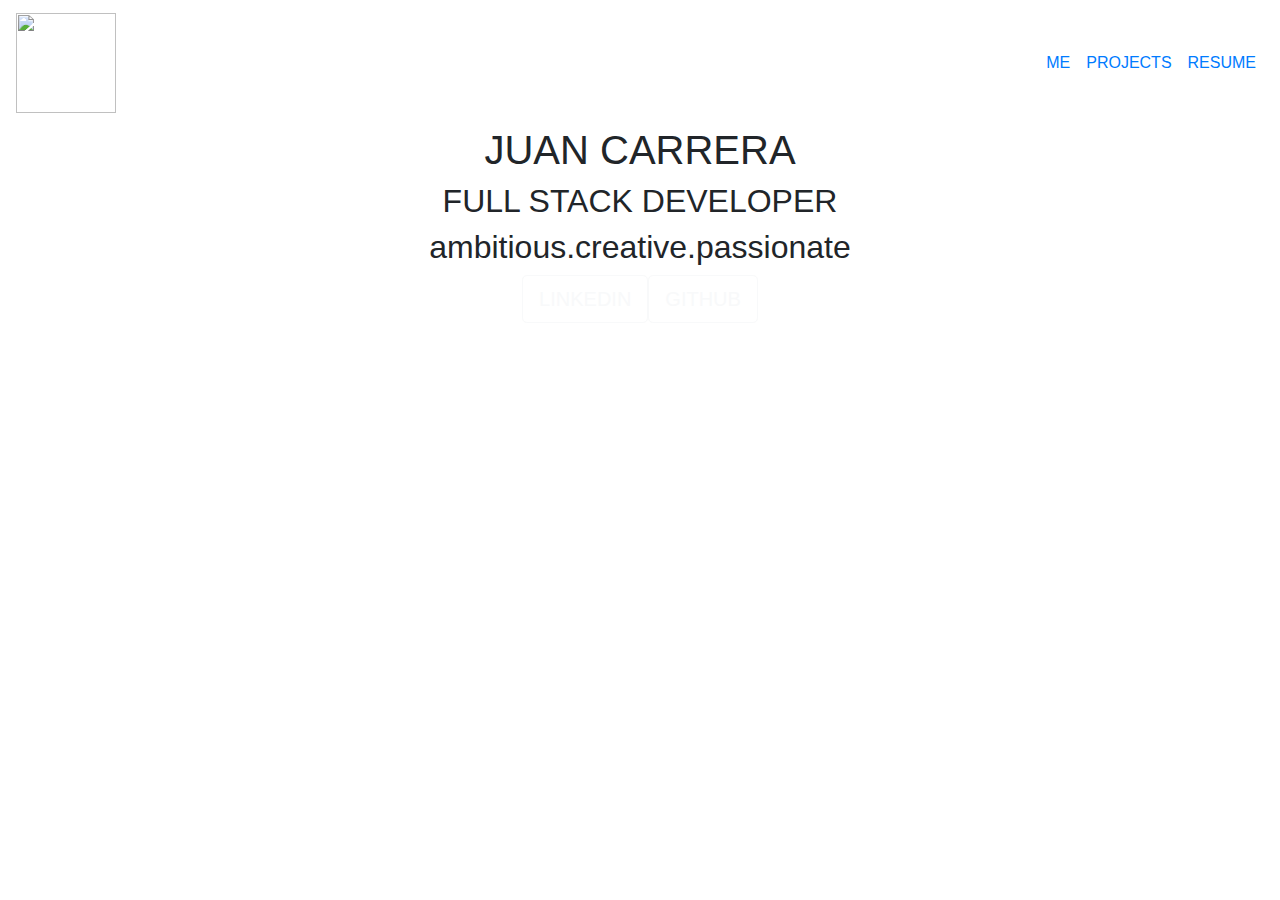
==== index.html @ 40b05db3 "Fixed links issues with mobile still" ====
<!DOCTYPE html>
<html lang="en">
<head>
    <meta charset="utf-8" />
    <title>JTHEDEV</title>
    <meta name="viewport" content="width=device-width, initial-scale=1">
    <link rel="shortcut icon" type="image/icon" href="favicon.ico">
    <link rel="stylesheet" href="https://maxcdn.bootstrapcdn.com/bootstrap/4.0.0/css/bootstrap.min.css" integrity="sha384-Gn5384xqQ1aoWXA+058RXPxPg6fy4IWvTNh0E263XmFcJlSAwiGgFAW/dAiS6JXm" crossorigin="anonymous">
    <link rel="stylesheet" type="text/css" media="screen" href="stylesheet.css" />
    <link href="https://fonts.googleapis.com/css?family=Poppins:900" rel="stylesheet">
    <link href="https://fonts.googleapis.com/css?family=Playfair+Display" rel="stylesheet">


    <script src="functions.js"></script>
</head>
<body>
    
    <div class ="header">
    <nav class="navbar navbar-expand-lg">
            <a class="navbar-brand" href="#">
                    <img src="jlogo.png" width="100" height="100" class="d-inline-block align-top" alt=""></a>
            <button class="navbar-toggler" type="button" data-toggle="collapse" data-target="#navbarNav" aria-controls="navbarNav" aria-expanded="false" aria-label="Toggle navigation">
                    <span class="navbar-nav">
                                <ul class="navbar-nav ml-auto">
                                                <li class="nav-item active">
                                                  <a class="nav-link" href="#">ME<span class="sr-only">(current)</span></a>   
                                                </li>
                                                <li class="nav-item">
                                                      <a class="nav-link" href="projects.html">PROJECTS</a>
                                                </li>
                                                <li class="nav-item">
                                                      <a class="nav-link" href="#">RESUME</a>
                                                </li>
                                </ul>
                    </span>
            </button>
            <!-- TO DO: need to fix mobile navbar -->

            <div class="collapse navbar-collapse" id="navbarNav">
                    <ul class="navbar-nav ml-auto">
                      <li class="nav-item active">
                        <a class="nav-link" href="#">ME<span class="sr-only">(current)</span></a>
                      </li>
                      <li class="nav-item">
                            <a class="nav-link" href="projects.html">PROJECTS</a>
                      </li>
                      <li class="nav-item">
                            <a class="nav-link" href="#">RESUME</a>
                      </li>
                    </ul>
            </div>

    </nav>
    </div>

    <div class="container">
            <div class="row justify-content-md-center">
                <h1 id="name">JUAN CARRERA</h1>
            </div>
            <div class="row justify-content-md-center">
                <h2 id="adjs">FULL STACK DEVELOPER</h2>
            </div>
            <div class="row justify-content-md-center">
                <h2 id="adjs">ambitious.creative.passionate</h2>
            </div>
            <div class="row justify-content-md-center" id="btns">
                    <button type="button" class="btn btn-outline-light btn-lg" onclick="linkden()">LINKEDIN</button>
                    <button type="button" class="btn btn-outline-light btn-lg"onclick="github()">GITHUB</button>
            
            </div>





    </div>
    

    
</body>
</html>
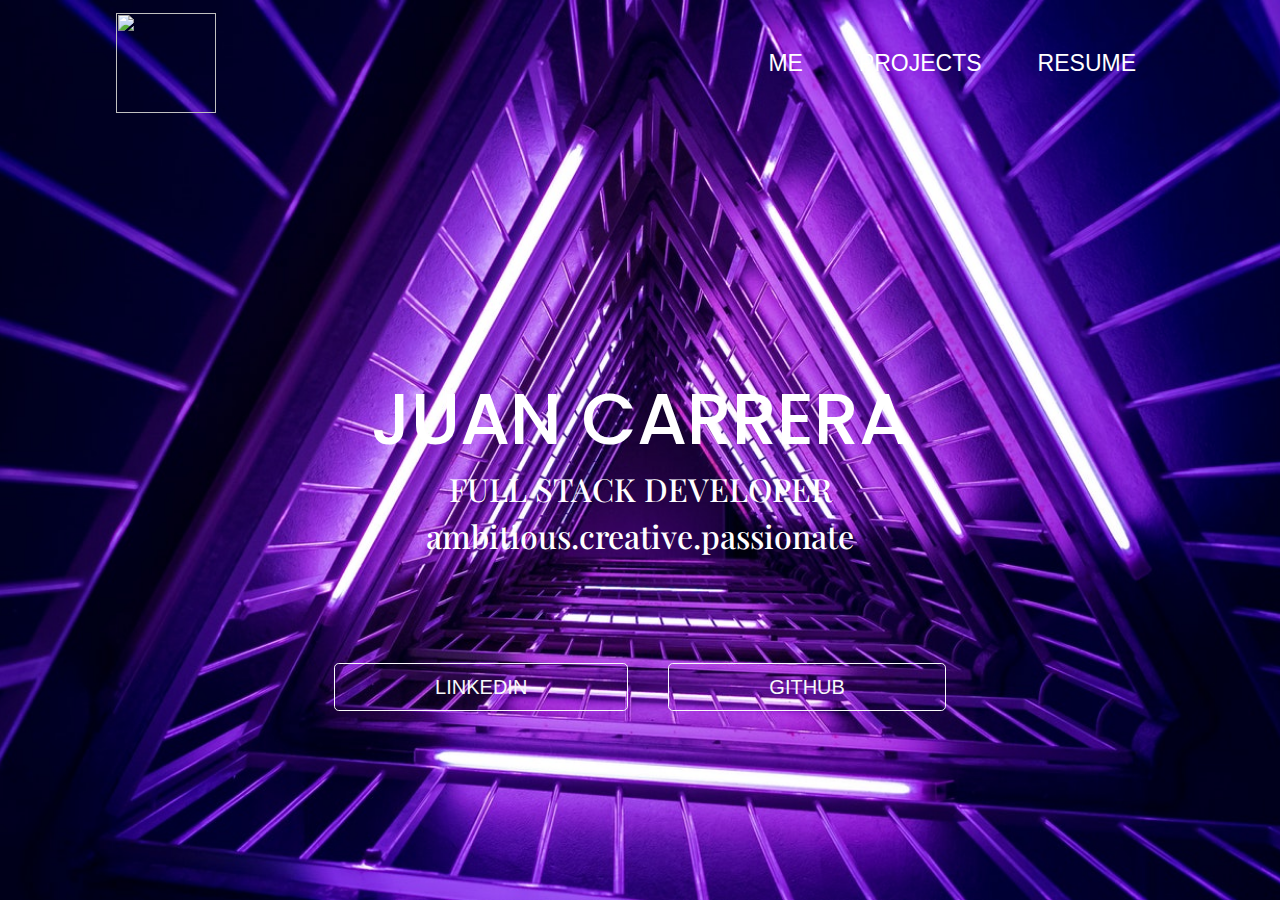
==== commit 9d6085c2: "Background changes" ====
--- a/index.html
+++ b/index.html
@@ -14,7 +14,8 @@
     <script src="functions.js"></script>
 </head>
 <body>
-    
+
+
     <div class ="header">
     <nav class="navbar navbar-expand-lg">
             <a class="navbar-brand" href="#">
@@ -75,7 +76,5 @@
 
     </div>
     
-
-    
 </body>
 </html>--- a/stylesheet.css
+++ b/stylesheet.css
@@ -0,0 +1,87 @@
+
+body,html{
+    height: 100%;
+    margin: 0;
+
+    background-image: url("triangles.jpg");
+
+    height: 100%;
+    background-position: center;
+    background-repeat: no-repeat;
+    background-size: cover;
+}
+
+.bg{
+    background-color: rgba(0, 0, 0, 0.822);
+    position: absolute;
+    top: 0;
+    left: 0;
+    width: 100%;
+    height: 100%;
+}
+
+.btn{
+    padding-left: 100px;
+    padding-right: 100px;
+    margin-top: 100px;
+    margin-left: 20px;
+    margin-right: 20px;
+}
+
+.btn:hover{
+
+    color: black;
+    background-color: yellow;
+
+}
+
+.header{
+font-size: 23px;
+color: white;
+background: transparent;
+text-decoration: none;
+padding-right: 100px;
+padding-left: 100px;
+}
+
+.navbar-toggler{
+    background-color: yellow;
+}
+
+.navbar-nav > li{
+    padding-left:20px;
+    padding-right:20px;
+  }
+
+a{ 
+    color: inherit;
+}
+
+a:hover{ 
+    color: yellow;
+}
+
+#name{
+
+    text-align: center;
+    color: white;
+    padding-top: 250px;
+    font-size: 72px;
+    font-family: 'Poppins', sans-serif;
+}
+
+#adjs {
+
+        text-align: center;
+        color: white;
+        font-size: 32px;
+        font-family: 'Playfair Display', serif;
+
+}
+
+/* html {
+    background: url(headerpic.jpg) no-repeat center center fixed;
+    background-size: cover;
+    height: 100%;
+    overflow: hidden;
+  } */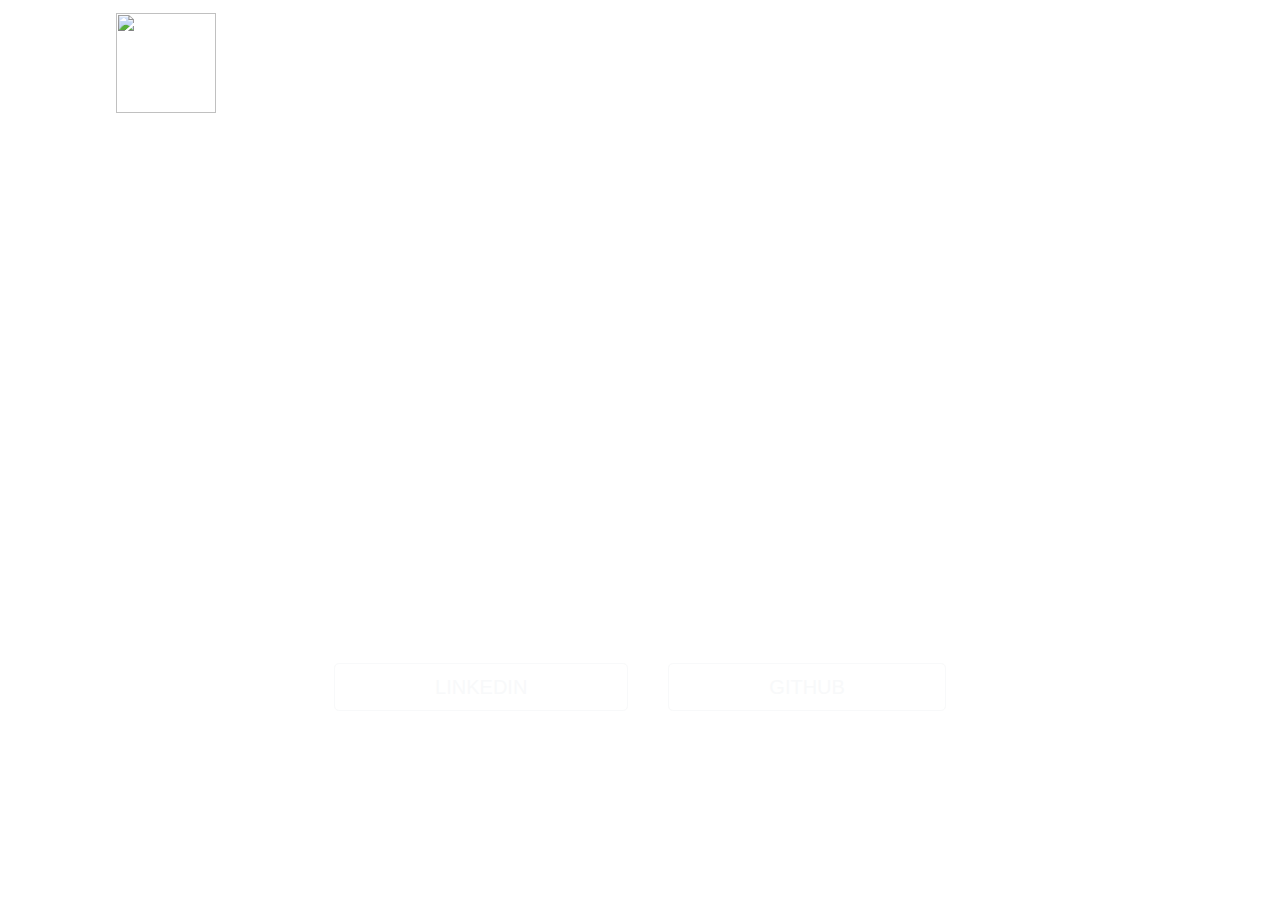
==== commit 583444e7: "Minor Changes" ====
--- a/index.html
+++ b/index.html
@@ -13,6 +13,7 @@
 
     <script src="functions.js"></script>
 </head>
+
 <body>
 
 
--- a/stylesheet.css
+++ b/stylesheet.css
@@ -1,24 +1,14 @@
 
 body,html{
-    height: 100%;
-    margin: 0;
 
-    background-image: url("triangles.jpg");
+    background: url('backgrouND.jpg') no-repeat   center center fixed;
+    -webkit-background-size: cover;
+    -moz-background-size: cover;
+    -o-background-size: cover;
+    background-size: cover;
 
-    height: 100%;
-    background-position: center;
-    background-repeat: no-repeat;
-    background-size: cover;
 }
 
-.bg{
-    background-color: rgba(0, 0, 0, 0.822);
-    position: absolute;
-    top: 0;
-    left: 0;
-    width: 100%;
-    height: 100%;
-}
 
 .btn{
     padding-left: 100px;
@@ -30,8 +20,8 @@
 
 .btn:hover{
 
-    color: black;
-    background-color: yellow;
+    color: rgb(255, 255, 255);
+    background-color: rgb(0, 0, 0);
 
 }
 
@@ -61,10 +51,15 @@
     color: yellow;
 }
 
+#icons{
+    width: 50px;
+
+}
+
 #name{
 
     text-align: center;
-    color: white;
+    color: rgb(255, 255, 255);
     padding-top: 250px;
     font-size: 72px;
     font-family: 'Poppins', sans-serif;
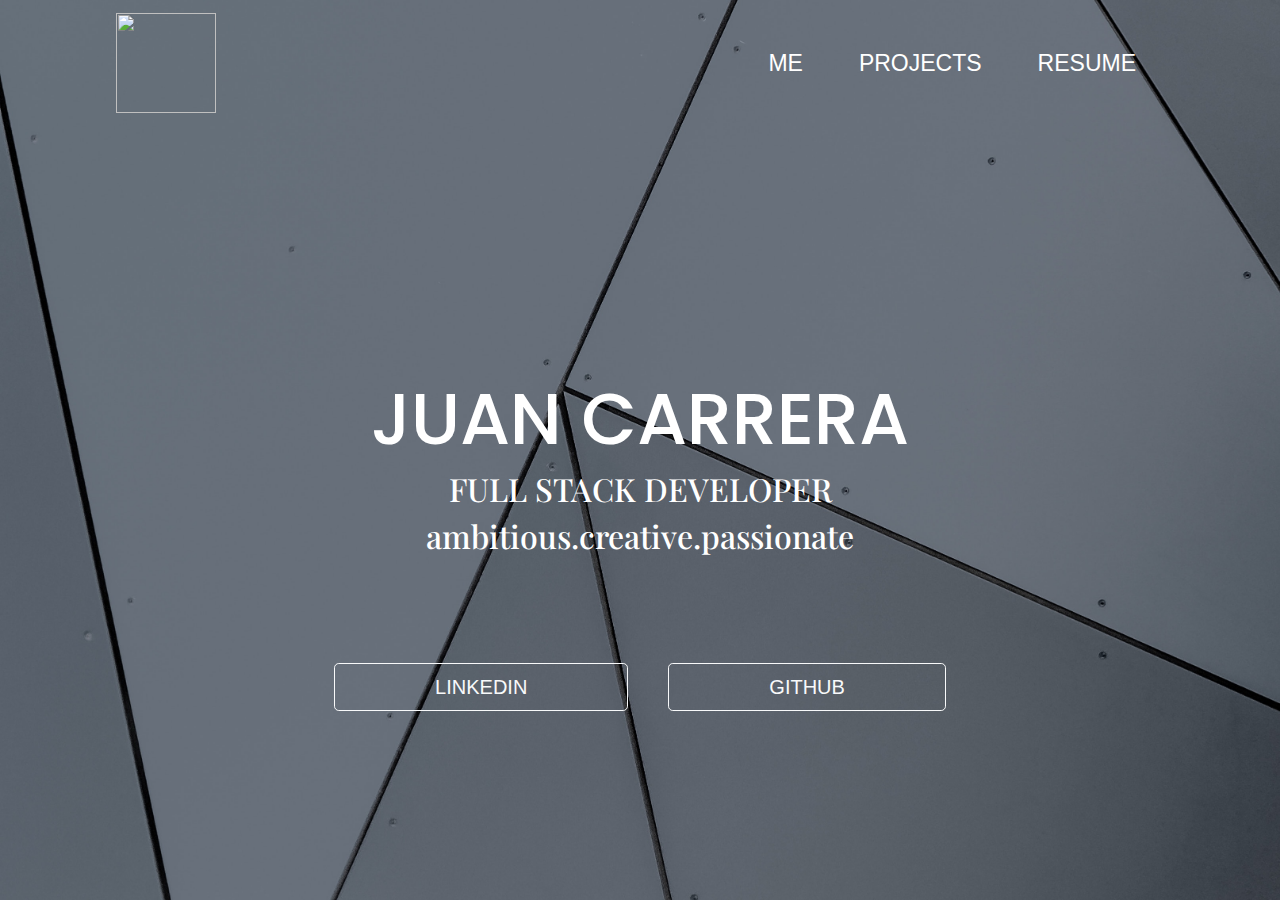
==== commit 4e113ff9: "Fixed backgroun" ====
--- a/index.html
+++ b/index.html
@@ -3,7 +3,7 @@
 <head>
     <meta charset="utf-8" />
     <title>JTHEDEV</title>
-    <meta name="viewport" content="width=device-width, initial-scale=1">
+    <meta name="viewport" content="width=device-width, initial-scale=1.0">
     <link rel="shortcut icon" type="image/icon" href="favicon.ico">
     <link rel="stylesheet" href="https://maxcdn.bootstrapcdn.com/bootstrap/4.0.0/css/bootstrap.min.css" integrity="sha384-Gn5384xqQ1aoWXA+058RXPxPg6fy4IWvTNh0E263XmFcJlSAwiGgFAW/dAiS6JXm" crossorigin="anonymous">
     <link rel="stylesheet" type="text/css" media="screen" href="stylesheet.css" />
@@ -68,7 +68,6 @@
             <div class="row justify-content-md-center" id="btns">
                     <button type="button" class="btn btn-outline-light btn-lg" onclick="linkden()">LINKEDIN</button>
                     <button type="button" class="btn btn-outline-light btn-lg"onclick="github()">GITHUB</button>
-            
             </div>
 
 
--- a/stylesheet.css
+++ b/stylesheet.css
@@ -1,7 +1,7 @@
 
 body,html{
 
-    background: url('backgrouND.jpg') no-repeat   center center fixed;
+    background: url('background.jpg') no-repeat center center fixed;
     -webkit-background-size: cover;
     -moz-background-size: cover;
     -o-background-size: cover;
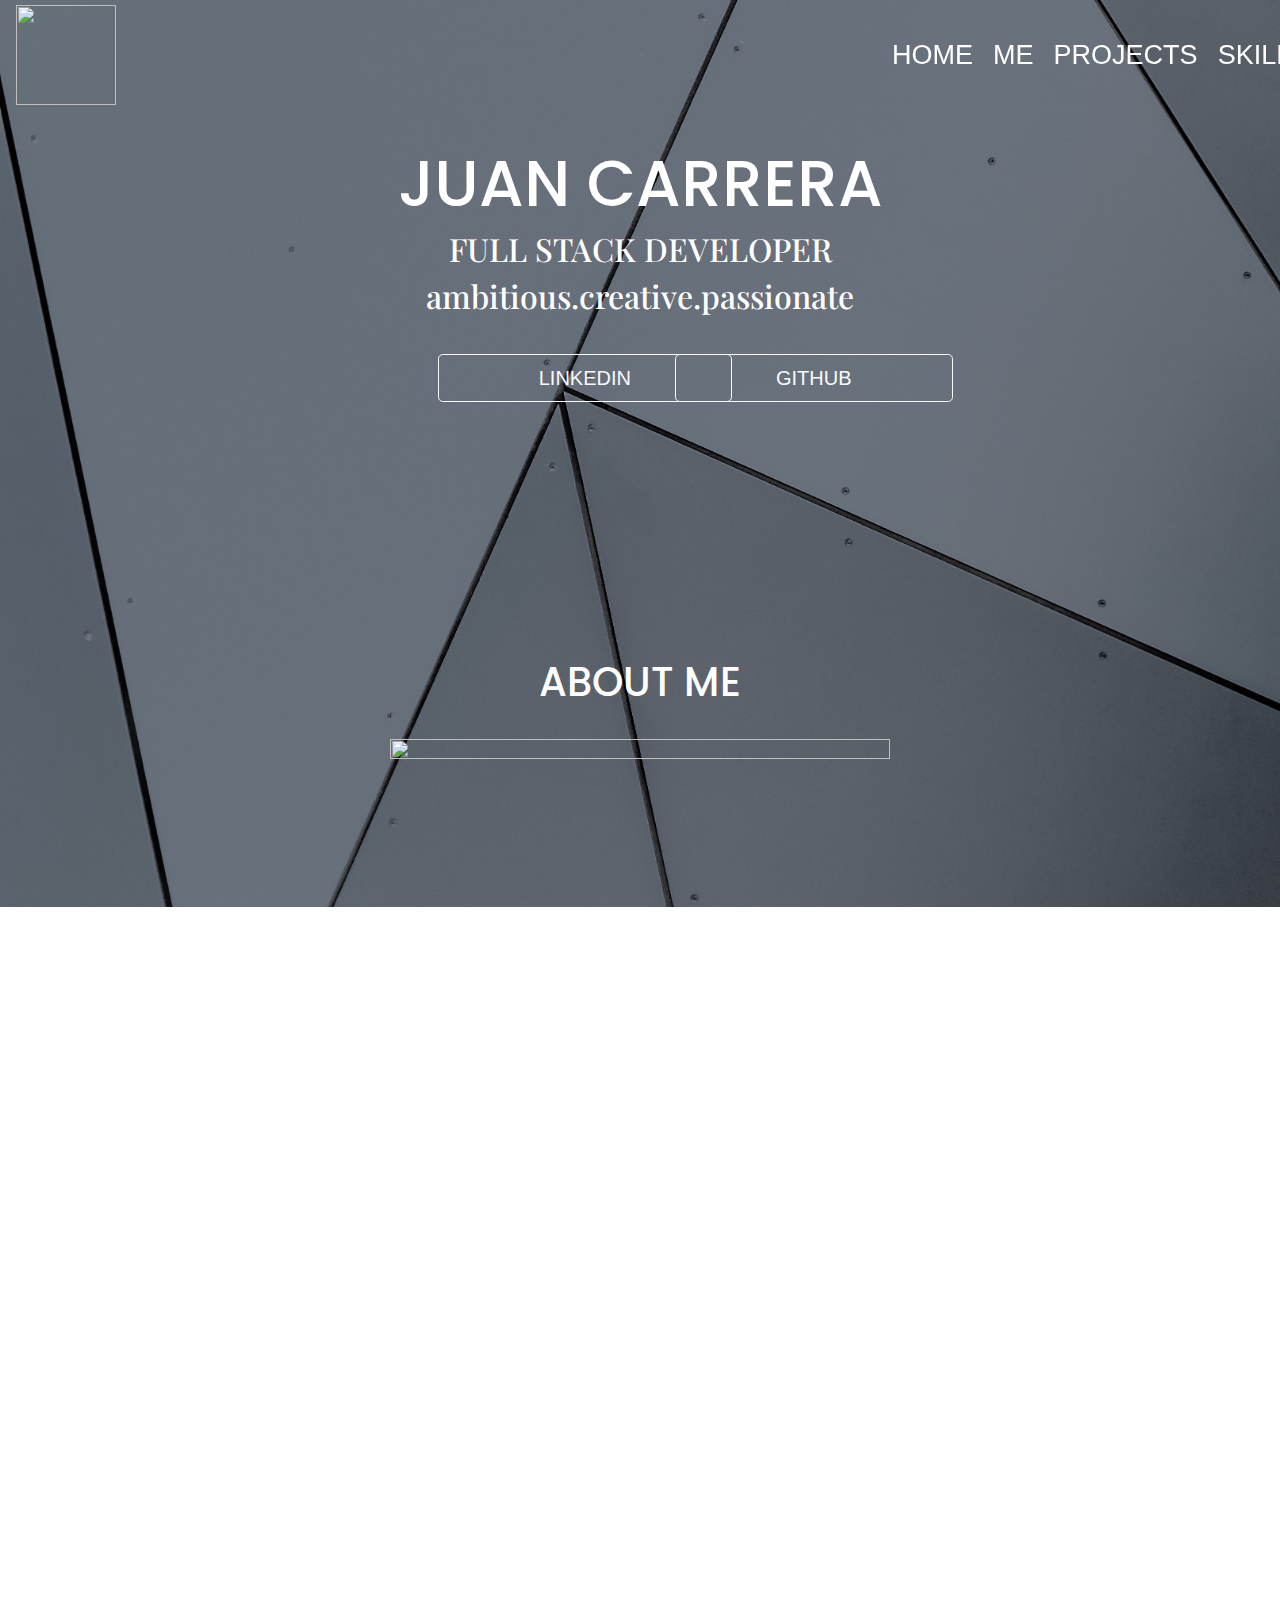
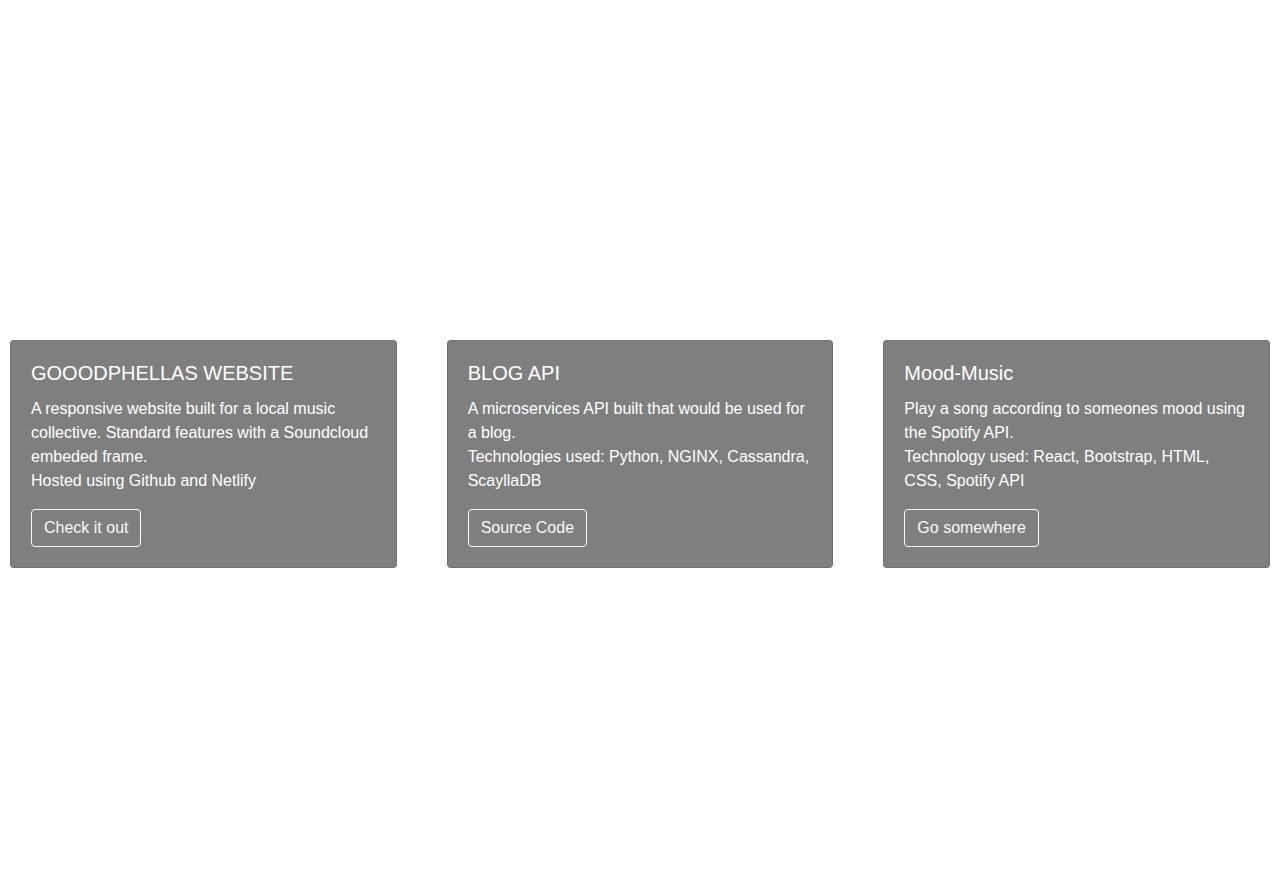
==== commit 79522343: "Changed to one page" ====
--- a/index.html
+++ b/index.html
@@ -6,6 +6,9 @@
     <meta name="viewport" content="width=device-width, initial-scale=1.0">
     <link rel="shortcut icon" type="image/icon" href="favicon.ico">
     <link rel="stylesheet" href="https://maxcdn.bootstrapcdn.com/bootstrap/4.0.0/css/bootstrap.min.css" integrity="sha384-Gn5384xqQ1aoWXA+058RXPxPg6fy4IWvTNh0E263XmFcJlSAwiGgFAW/dAiS6JXm" crossorigin="anonymous">
+    <script src="https://code.jquery.com/jquery-3.3.1.slim.min.js" integrity="sha384-q8i/X+965DzO0rT7abK41JStQIAqVgRVzpbzo5smXKp4YfRvH+8abtTE1Pi6jizo" crossorigin="anonymous"></script>
+    <script src="https://cdnjs.cloudflare.com/ajax/libs/popper.js/1.14.7/umd/popper.min.js" integrity="sha384-UO2eT0CpHqdSJQ6hJty5KVphtPhzWj9WO1clHTMGa3JDZwrnQq4sF86dIHNDz0W1" crossorigin="anonymous"></script>
+    <script src="https://stackpath.bootstrapcdn.com/bootstrap/4.3.1/js/bootstrap.min.js" integrity="sha384-JjSmVgyd0p3pXB1rRibZUAYoIIy6OrQ6VrjIEaFf/nJGzIxFDsf4x0xIM+B07jRM" crossorigin="anonymous"></script>
     <link rel="stylesheet" type="text/css" media="screen" href="stylesheet.css" />
     <link href="https://fonts.googleapis.com/css?family=Poppins:900" rel="stylesheet">
     <link href="https://fonts.googleapis.com/css?family=Playfair+Display" rel="stylesheet">
@@ -15,66 +18,112 @@
 </head>
 
 <body>
+    <nav class="navbar navbar-dark fixed-top">
+            <a class="navbar-brand" href="#top">
+                    <img src="jlogo.png" width="100" height="100" class="d-inline-block align-top" alt="">
+			</a>
+			<div class="textnav">
+			<a class="nav-link" href="#top">HOME</a>
+			<a class="nav-link" href="#aboutme">ME</a>
+			<a class="nav-link" href="#projs">PROJECTS</a>
+			<a class="nav-link" href="#resume">SKILLS</a>
+			</div>
+	</nav>
 
+	<header>
 
-    <div class ="header">
-    <nav class="navbar navbar-expand-lg">
-            <a class="navbar-brand" href="#">
-                    <img src="jlogo.png" width="100" height="100" class="d-inline-block align-top" alt=""></a>
-            <button class="navbar-toggler" type="button" data-toggle="collapse" data-target="#navbarNav" aria-controls="navbarNav" aria-expanded="false" aria-label="Toggle navigation">
-                    <span class="navbar-nav">
-                                <ul class="navbar-nav ml-auto">
-                                                <li class="nav-item active">
-                                                  <a class="nav-link" href="#">ME<span class="sr-only">(current)</span></a>   
-                                                </li>
-                                                <li class="nav-item">
-                                                      <a class="nav-link" href="projects.html">PROJECTS</a>
-                                                </li>
-                                                <li class="nav-item">
-                                                      <a class="nav-link" href="#">RESUME</a>
-                                                </li>
-                                </ul>
-                    </span>
-            </button>
-            <!-- TO DO: need to fix mobile navbar -->
+    <div class="container text-center" id="top">
+            <div class="row">
+				<div class="col">
+				<h1 id="name">JUAN CARRERA</h1>
+				</div>
+            </div>
+            <div class="row">
+				<div class="col">
+				<h2 id="adjs">FULL STACK DEVELOPER</h2>
+				</div>
+            </div>
+            <div class="row">
+				<div class="col">	
+				<h2 id="adjs">ambitious.creative.passionate</h2>
+				</div>
+			</div>
+            <div class="row justify-content-center">
+				<div class="col col-lg-4">
+					<button type="button" class="btn mainbuttons btn-outline-light btn-lg" onclick="linkden()">LINKEDIN</button>
+				</div>
+				<div class="col col-lg-4">
+					<button type="button" class="btn mainbuttons btn-outline-light btn-lg"onclick="github()">GITHUB</button>
+				</div>
+            </div>
+	</div>
 
-            <div class="collapse navbar-collapse" id="navbarNav">
-                    <ul class="navbar-nav ml-auto">
-                      <li class="nav-item active">
-                        <a class="nav-link" href="#">ME<span class="sr-only">(current)</span></a>
-                      </li>
-                      <li class="nav-item">
-                            <a class="nav-link" href="projects.html">PROJECTS</a>
-                      </li>
-                      <li class="nav-item">
-                            <a class="nav-link" href="#">RESUME</a>
-                      </li>
-                    </ul>
-            </div>
+	</header>
+	
+	<main>
+	<h1 class="bod_headers" id="aboutme">ABOUT ME</h1>
+    
+        <div class="container">
+        	<div class="row justify-content-center">
+            	<div class="col text-center">
+					<img id="mepic" class="img-fluid" src="me.png" width="500" height="500">
+				</div>
+			</div>
+			
+			<div class="row justify-content-center">
+            	<div class="col text-center">
+					<p id="me_desc">My name is Juan Carrera I am 24 years old based out of Orange County. I am a recent Computer Science graduate From California State University, Fullerton.
+					I am interested in Full Stack Engineering and am always trying to better my skills. I enjoy Electronic Music and get a lot of my insperation from the genre and artists. <br> <br>I am ambitious <br> I am creative <br> I am passionate
+					</p>
+				</div>
+			</div>
+			
+	   </div>
 
-    </nav>
-    </div>
+	   <h1 class="bod_headers" id="projs">PROJECTS</h1>
 
-    <div class="container">
-            <div class="row justify-content-md-center">
-                <h1 id="name">JUAN CARRERA</h1>
-            </div>
-            <div class="row justify-content-md-center">
-                <h2 id="adjs">FULL STACK DEVELOPER</h2>
-            </div>
-            <div class="row justify-content-md-center">
-                <h2 id="adjs">ambitious.creative.passionate</h2>
-            </div>
-            <div class="row justify-content-md-center" id="btns">
-                    <button type="button" class="btn btn-outline-light btn-lg" onclick="linkden()">LINKEDIN</button>
-                    <button type="button" class="btn btn-outline-light btn-lg"onclick="github()">GITHUB</button>
-            </div>
+	   <div class="card_cont">
+			<div class="row">
+					<div class="col-lg d-flex justify-content-center">	
+							<div class="card">
+									<div class="card-body">
+									<h5 class="card-title">GOOODPHELLAS WEBSITE</h5>
+									<p class="card-text">A responsive website built for a local music collective. Standard features with a Soundcloud embeded frame. <br> Hosted using Github and Netlify</p>
+									<a href="https://thegoodphellas.com/" target="_blank" class="btn cardbutton btn-outline-light ">Check it out</a>
+									</div>
+								</div>
+					</div>
+			
+					<div class="col-lg d-flex justify-content-center">	
+							<div class="card">
+									<div class="card-body">
+									<h5 class="card-title">BLOG API</h5>
+									<p class="card-text">A microservices API built that would be used for a blog. <br> Technologies used: Python, NGINX, Cassandra, ScayllaDB </p>
+									<a href="https://github.com/jweird/Blog-API" class="btn cardbutton btn-outline-light sticky-bottom">Source Code</a>
+									</div>
+								</div>
+					</div>
 
 
 
+					<div class="col-lg d-flex justify-content-center">	
+							<div class="card">
+									<div class="card-body">
+									<h5 class="card-title">Mood-Music</h5>
+									<p class="card-text">Play a song according to someones mood using the Spotify API. <br> Technology used: React, Bootstrap, HTML, CSS, Spotify API</p>
+									<a href="#" class="btn cardbutton btn-outline-light sticky-bottom">Go somewhere</a>
+									</div>
+								</div>
+					</div>
+			</div>
+	  </div>
+
+	  <h1 class="bod_headers" id="resume">RESUME</h1>
 
 
-    </div>
+	  
+	   
+	</main>
     
 </body>
 </html>--- a/stylesheet.css
+++ b/stylesheet.css
@@ -6,45 +6,44 @@
     -moz-background-size: cover;
     -o-background-size: cover;
     background-size: cover;
+    overflow: auto;
+
 
 }
 
 
-.btn{
+
+.mainbuttons{
+
     padding-left: 100px;
     padding-right: 100px;
-    margin-top: 100px;
+    margin: 0px;
+    margin-top: 15%;
     margin-left: 20px;
-    margin-right: 20px;
+    margin-right: 20px; 
 }
 
 .btn:hover{
 
-    color: rgb(255, 255, 255);
-    background-color: rgb(0, 0, 0);
+    color: rgb(0, 0, 0);
+    background-color: rgb(238, 255, 0);
 
 }
 
-.header{
-font-size: 23px;
-color: white;
-background: transparent;
-text-decoration: none;
-padding-right: 100px;
-padding-left: 100px;
+#brand{
+    margin: 0px;
 }
 
-.navbar-toggler{
-    background-color: yellow;
-}
-
-.navbar-nav > li{
-    padding-left:20px;
-    padding-right:20px;
+.nav-link{
+    font-size: 3vmin;
+    text-align: right;
+    padding: 0% 4% 0% 0%;
+    margin-left: 5px;
+ 
   }
 
 a{ 
-    color: inherit;
+    color: white;
 }
 
 a:hover{ 
@@ -60,23 +59,77 @@
 
     text-align: center;
     color: rgb(255, 255, 255);
-    padding-top: 250px;
-    font-size: 72px;
+    margin-top: 30%;
+    font-size: 5vmax;
     font-family: 'Poppins', sans-serif;
+}
+.textnav{
+    display: flex;
 }
 
 #adjs {
 
         text-align: center;
         color: white;
-        font-size: 32px;
+        font-size: 2.5vmax;
         font-family: 'Playfair Display', serif;
 
 }
 
-/* html {
-    background: url(headerpic.jpg) no-repeat center center fixed;
-    background-size: cover;
-    height: 100%;
-    overflow: hidden;
-  } */+.bod_headers{
+    text-align: center;
+    font-family: 'Poppins', sans-serif;
+    color: white;
+    margin-top: 20% 
+
+}
+
+.container{
+    justify-content: center;
+    justify-items: center;
+}
+
+.button_container{
+    text-align: center;
+    justify-content: center;
+}
+
+#mepic{
+    margin-top: 5%;
+
+}
+
+
+.navbar.scrolled{
+    background:#000;
+  }
+
+#me_desc{
+    color: white;
+    font-size: 2vmax;
+  }
+
+  .card_cont{
+      display: flex;
+      justify-content: center;
+      justify-items: center;
+      margin-top: 5%;
+  }
+
+  .navbar{
+    margin-top: 0%;
+    padding-top: 0%;
+  }
+
+  .card{
+      margin: 10px;
+      background-color: rgb(0, 0, 0, 0.5);
+      color: white;
+      
+  }
+
+/* .btns{
+    display: flex;
+    justify-items: center;
+    justify-content: center;
+} */
